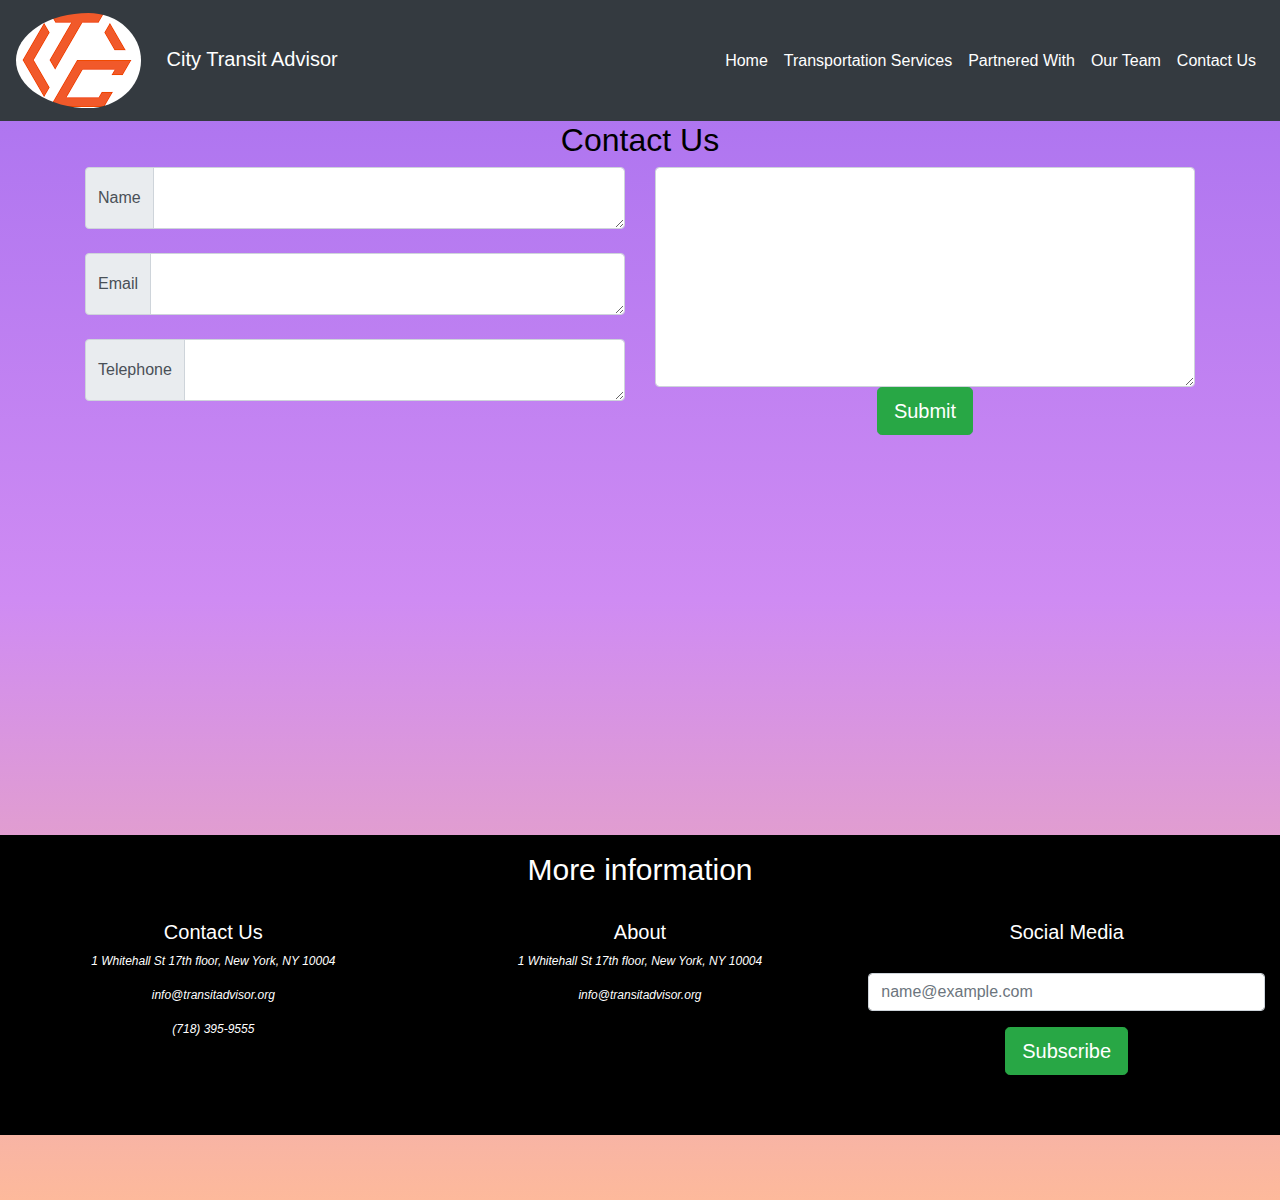
==== contact.html @ 787246aa "Updated toggler 4/13" ====
<!DOCTYPE html>
<html>

<head>
  <title>City Transit Authority</title>
  <link rel="stylesheet" href="https://stackpath.bootstrapcdn.com/bootstrap/4.3.1/css/bootstrap.min.css" integrity="sha384-ggOyR0iXCbMQv3Xipma34MD+dH/1fQ784/j6cY/iJTQUOhcWr7x9JvoRxT2MZw1T" crossorigin="anonymous">
  <link rel="stylesheet" type="text/css" href="style.css">
  <link rel="stylesheet" href="https://use.fontawesome.com/releases/v5.7.2/css/all.css" integrity="sha384-fnmOCqbTlWIlj8LyTjo7mOUStjsKC4pOpQbqyi7RrhN7udi9RwhKkMHpvLbHG9Sr" crossorigin="anonymous">
  <link href="https://fonts.googleapis.com/css?family=Playfair+Display+SC" rel="stylesheet">
  <!-- Website for check mark:  https://getbootstrap.com/docs/4.0/components/forms/ -->
</head>

<body style="height:1200px;">
  <nav class="navbar navbar-expand navbar-dark bg-dark">
    <a class="navbar-brand" href="#">
      <img style="padding-right:20px;" src="mainlogo.png">
      City Transit Advisor
    </a>
    <button class="navbar-toggler" type="button" data-toggle="collapse" data-target="#navbarTogglerDemo02" aria-controls="navbarTogglerDemo02" aria-expanded="false" aria-label="Toggle navigation">
      <span class="navbar-toggler-icon"></span>
    </button>

    <div class="collapse navbar-collapse" id="navbarTogglerDemo02">
      <ul class="navbar-nav mt-2 mt-lg-0 ml-auto">
        <li class="nav-item">
          <a class="nav-link" href="index.html" style="color:white;">Home</a>
        </li>
        <li class="nav-item">
          <a class="nav-link" href="transportation.html" style="color:white;">Transportation Services</a>
        </li>
        <li class="nav-item">
          <a class="nav-link" href="partnered.html" style="color:white;">Partnered With</a>
        </li>
        <li class="nav-item">
          <a class="nav-link" href="team.html" style="color:white;">Our Team</a>
        </li>
         <li class="nav-item">
          <a class="nav-link" href="contact.html" style="color:white;">Contact Us</a>
        </li>
      </ul>
    </div>
  </nav>

    <section id="contact" class="contact container">
      <h2 style="color:black;">Contact Us</h2>
      <div class="row">
        <div class="col-md-6">
          <div class="input-group">
            <div class="input-group-prepend">
              <span class="input-group-text">Name</span>
            </div>
            <textarea class="form-control" aria-label="Name"></textarea>
          </div>
          <br>
          <div class="input-group">
            <div class="input-group-prepend">
              <span class="input-group-text">Email</span>
            </div>
            <textarea class="form-control" aria-label="Email"></textarea>
          </div>
          <br>
          <div class="input-group">
            <div class="input-group-prepend">
              <span class="input-group-text">Telephone</span>
            </div>
            <textarea class="form-control" aria-label="Telephone"></textarea>
          </div>
        </div>
        <div class="col-md-6">
          <textarea class="form-control" aria-label="Name" style="height:220px;"></textarea>
          <button class="btn btn-lg btn-success">Submit</button>
        </div>
      </div>
      </section>
      
    <div class="entirefooter">
      <!--Footer-->
      <section class="footer container-fluid" style="margin-top:400px;">
        <hr>
        <h1>More information</h1><br/>
        <div class="row">
          <div class="col-lg-4">
            <h5>Contact Us</h5>
            <p><i class="fas fa-home">1 Whitehall St 17th floor, New York, NY 10004</p></i>
              <p><i class="fas fa-envelope">info@transitadvisor.org</p></i>
                <p><i class="fas fa-phone">(718) 395-9555</p></i>
          </div>

          <div class="col-lg-4">
            <h5>About</h5>
            <p><i class="fas fa-home">1 Whitehall St 17th floor, New York, NY 10004</p></i>
              <p style="color: white"><i class="fas fa-envelope">info@transitadvisor.org</p></i>

          </div>

          <div class="col-lg-4">
            <h5>Social Media</h5>
            <i class="fab fa-facebook"></i><i class="fab fa-instagram"></i><i class="fab fa-linkedin"></i>
            <form>
              <div class="form-group">
                <label style="color:white;" for="exampleFormControlInput1"> </label>
                <input type="email" class="form-control" id="exampleFormControlInput1" placeholder="name@example.com">
              </div>
            </form>
            <button class="btn btn-lg btn-success">Subscribe</button>
          </div>
        </div>
    </div>

    <script src="https://code.jquery.com/jquery-3.3.1.slim.min.js" integrity="sha384-q8i/X+965DzO0rT7abK41JStQIAqVgRVzpbzo5smXKp4YfRvH+8abtTE1Pi6jizo" crossorigin="anonymous"></script>
    <script src="https://cdnjs.cloudflare.com/ajax/libs/popper.js/1.14.7/umd/popper.min.js" integrity="sha384-UO2eT0CpHqdSJQ6hJty5KVphtPhzWj9WO1clHTMGa3JDZwrnQq4sF86dIHNDz0W1" crossorigin="anonymous"></script>
    <script src="https://stackpath.bootstrapcdn.com/bootstrap/4.3.1/js/bootstrap.min.js" integrity="sha384-JjSmVgyd0p3pXB1rRibZUAYoIIy6OrQ6VrjIEaFf/nJGzIxFDsf4x0xIM+B07jRM" crossorigin="anonymous"></script>
</body>



</html>
---- style.css ----
/*.topnav img {
   padding: 2.5px;
   max-height: 90%;
   border-radius: 1.5px;
}

.topnav-right a:hover {
   background-color: #000;
   opacity: 0.9;
}
*/

.navbar-brand img{
   width:57.5;
   height:45;
   border-radius:100%;
}
/*
.topnav {
   height: 70px;
   background-color: #333;
   overflow: hidden;
}
*/
.nav-link a{
   color:black;
}

.topnav a {
   color: #f2f2f2;
   text-align: center;
   padding: 22px;
   text-decoration: none;
   /*Deletes the line underneath text*/
   font-size: 17px;
}

.topnav-right {
   padding: 22px;
   float: right;
}


.team container img{
   width:100%;
}

.services {
   text-align: center;
   color:black;
}

.services h4{
   color:black;
   text-align: center;
}

.services p{
   text-align: center;
}
.services img {
   width: 11%;
   text-align:center;
   height:25%;
}

/* Editing the images of trusted by section*/

.trustedby .img1 {
   height: 200px;
   width: 200px;
}

.trustedby .img2 {
   border-radius: 100%;
   width: 200px;
   height: 200px;
}

.trustedby .img3 {
   width: 200px;
   height: 200px;
}

.trustedby .img4 {
   width: 200px;
   height: 200px;
}

.trustedby {
   text-align: center;
}

.team {
   text-align: center;
}

.contact {
   text-align: center;
}

.train {
   border-right: solid 1px;
}

.journey {
   text-align: left;
}

.slideshow {
   height: 450px;
}

#motto {
   font-weight: bold;
   font-size: 60px;
   font-family:habana;
   position:absolute; 
   left:110px;
   top:120px; 
   z-index:2;
   color:navy;
}

button {
  display: inline-block;
  padding: 15px 25px;
  font-size: 24px;
  cursor: pointer;
  text-align: center;
  text-decoration: none;
  outline: none;
  color: #fff;
  background-color: #4CAF50;
  border: none;
  border-radius: 15px;
  /*box-shadow: 0 9px #999;*/
}

button:hover {background-color: #3e8e41}

/*button:active {
  background-color: #3e8e41;
  box-shadow: 0 5px #666;
  transform: translateY(4px);
}*/

.entirefooter h5{
   color:white;
}

.entirefooter i{
   color:white;
   font-size:12px;
}

.entirefooter p{
   color:white;
   font-size:12px;
}

.entirefooter h1{
   text-align: center;
   font-size:30px;
   color:white;
}
.entirefooter div{
   text-align: center;
   font-size:14px;
   color:black;
}
.footer
{
   background-color:black;
   vertical-align:top;
   height:300px;
}

.team img{
   width:200px;
   height:160px; 
   border-radius:500%;
}

.team p {
   font-style: oblique;
}

.ferry p {
   font-style: oblique;
   font-weight: bold;
   font-size: x-large;
}

.train p {
   font-style: oblique;
   font-weight: bold;
   font-size: x-large;
}
@font-face
{
	font-family: habana; src: url("BebasNeue-Regular.ttf");
}

body{
   background-image: linear-gradient(#A770EF, #CF8BF3, #FDB99B);
}
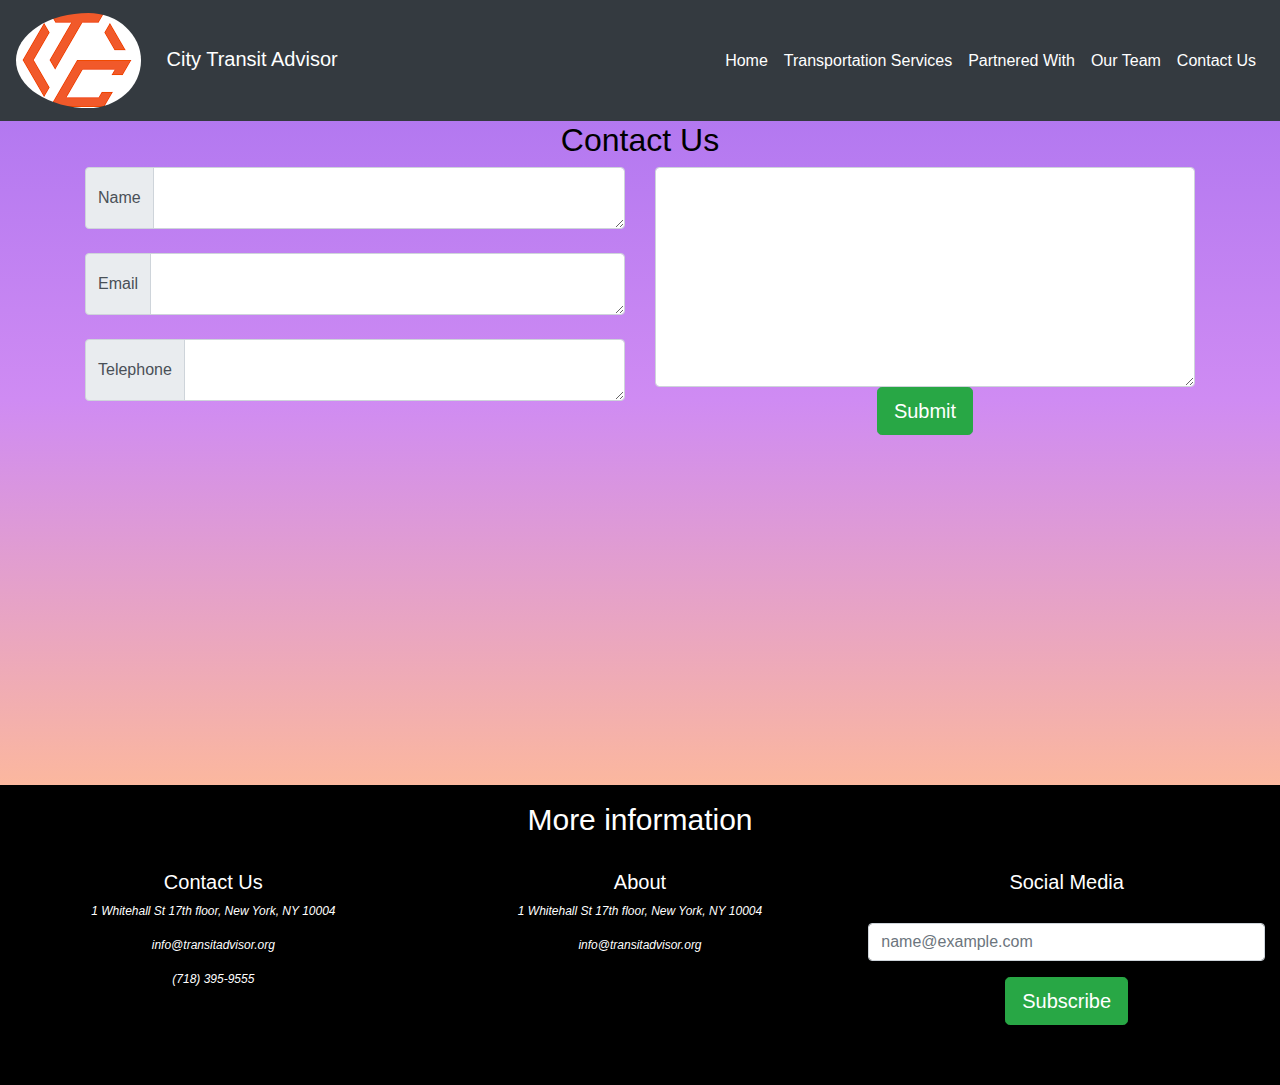
==== commit c66ec689: "4/17 draft" ====
--- a/contact.html
+++ b/contact.html
@@ -10,7 +10,7 @@
   <!-- Website for check mark:  https://getbootstrap.com/docs/4.0/components/forms/ -->
 </head>
 
-<body style="height:1200px;">
+<body style="height:800px;">
   <nav class="navbar navbar-expand navbar-dark bg-dark">
     <a class="navbar-brand" href="#">
       <img style="padding-right:20px;" src="mainlogo.png">
@@ -75,7 +75,7 @@
       
     <div class="entirefooter">
       <!--Footer-->
-      <section class="footer container-fluid" style="margin-top:400px;">
+      <section class="footer container-fluid" style="margin-top:350px;">
         <hr>
         <h1>More information</h1><br/>
         <div class="row">
--- a/style.css
+++ b/style.css
@@ -26,6 +26,7 @@
    color:black;
 }
 
+
 .topnav a {
    color: #f2f2f2;
    text-align: center;
@@ -65,31 +66,31 @@
 }
 
 /* Editing the images of trusted by section*/
-
-.trustedby .img1 {
-   height: 200px;
-   width: 200px;
-}
-
-.trustedby .img2 {
-   border-radius: 100%;
-   width: 200px;
-   height: 200px;
-}
-
-.trustedby .img3 {
-   width: 200px;
-   height: 200px;
-}
-
-.trustedby .img4 {
-   width: 200px;
-   height: 200px;
-}
-
-.trustedby {
-   text-align: center;
-}
+.partner with h2{
+   text-align:center;
+}
+.responsive img{
+    width:200px;
+    height:200px;
+}
+
+.responsive1 img{
+    width:200px;
+    height:200px;
+    text-align: left;
+}
+
+.responsive2 img{
+    width:200px;
+    height:200px;
+}
+
+.responsive3 img{
+    width:200px;
+    height:200px;
+    text-align: left;
+}
+
 
 .team {
    text-align: center;
